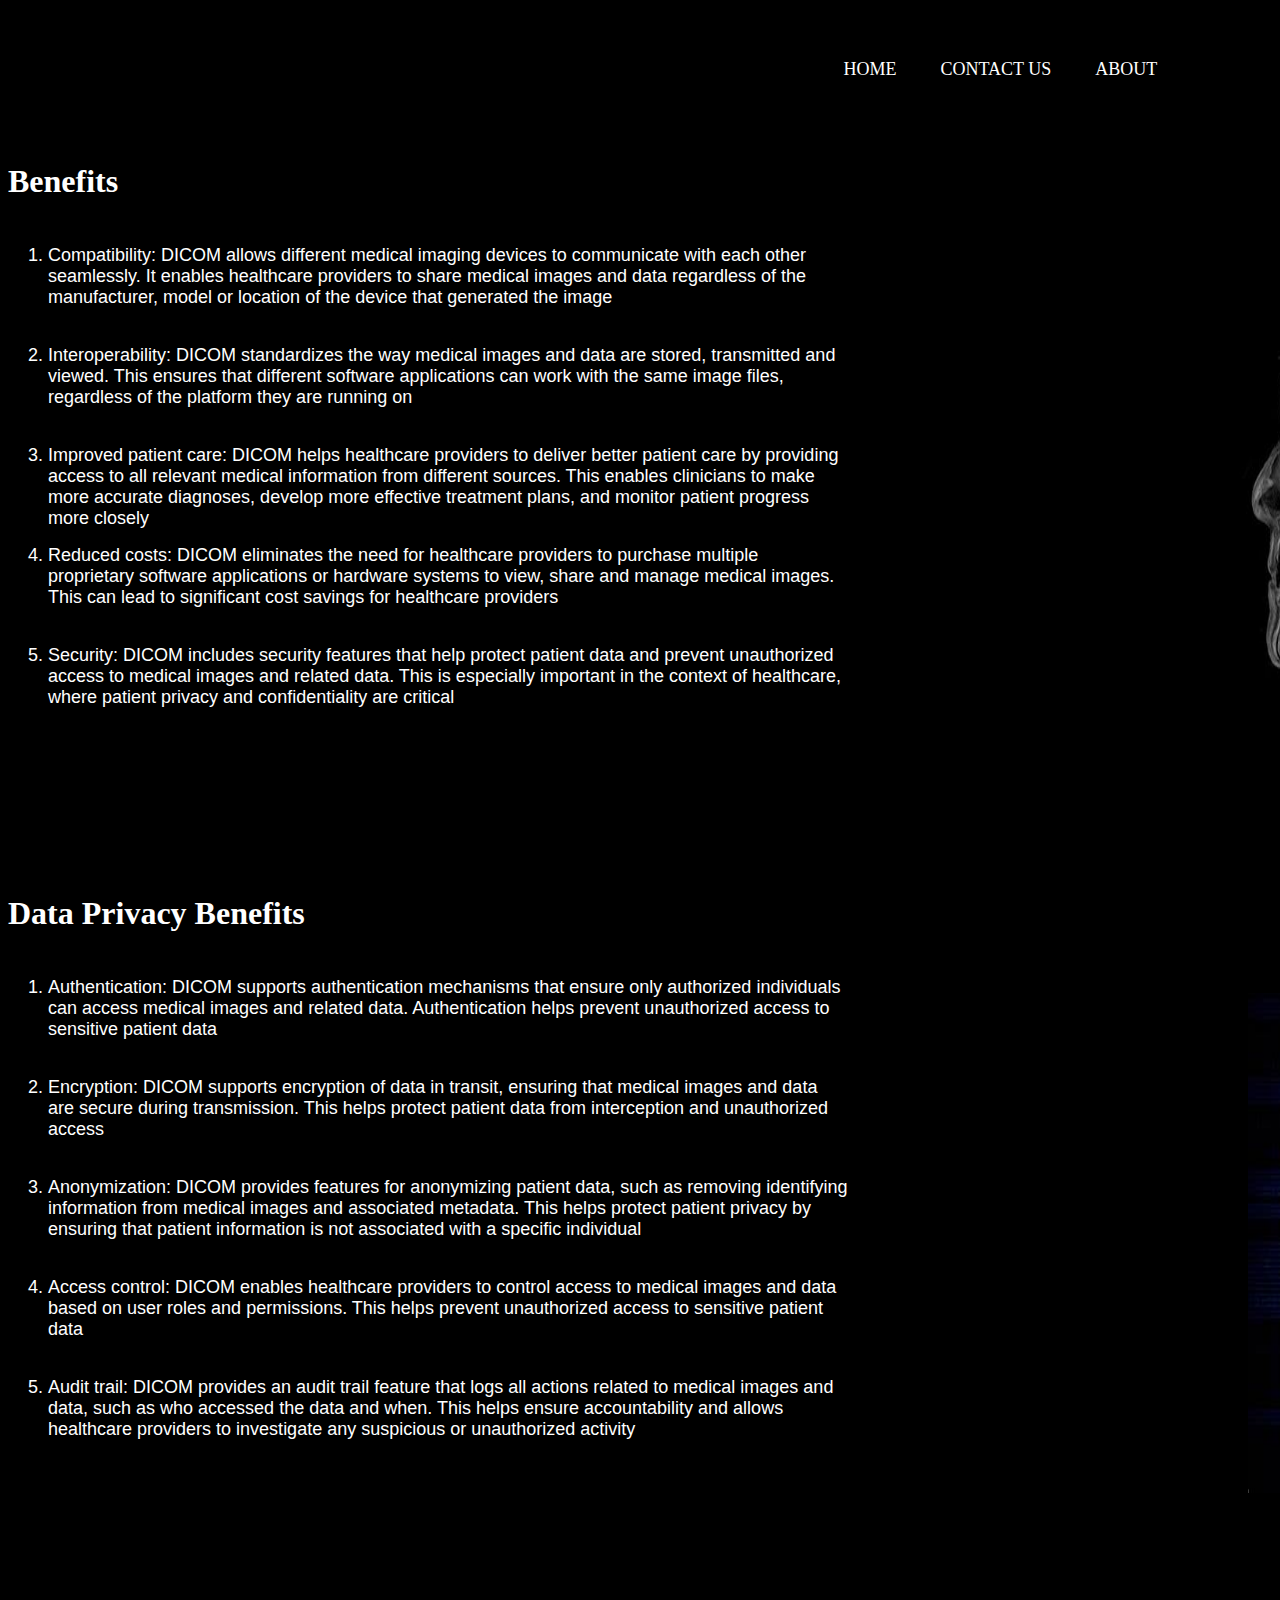
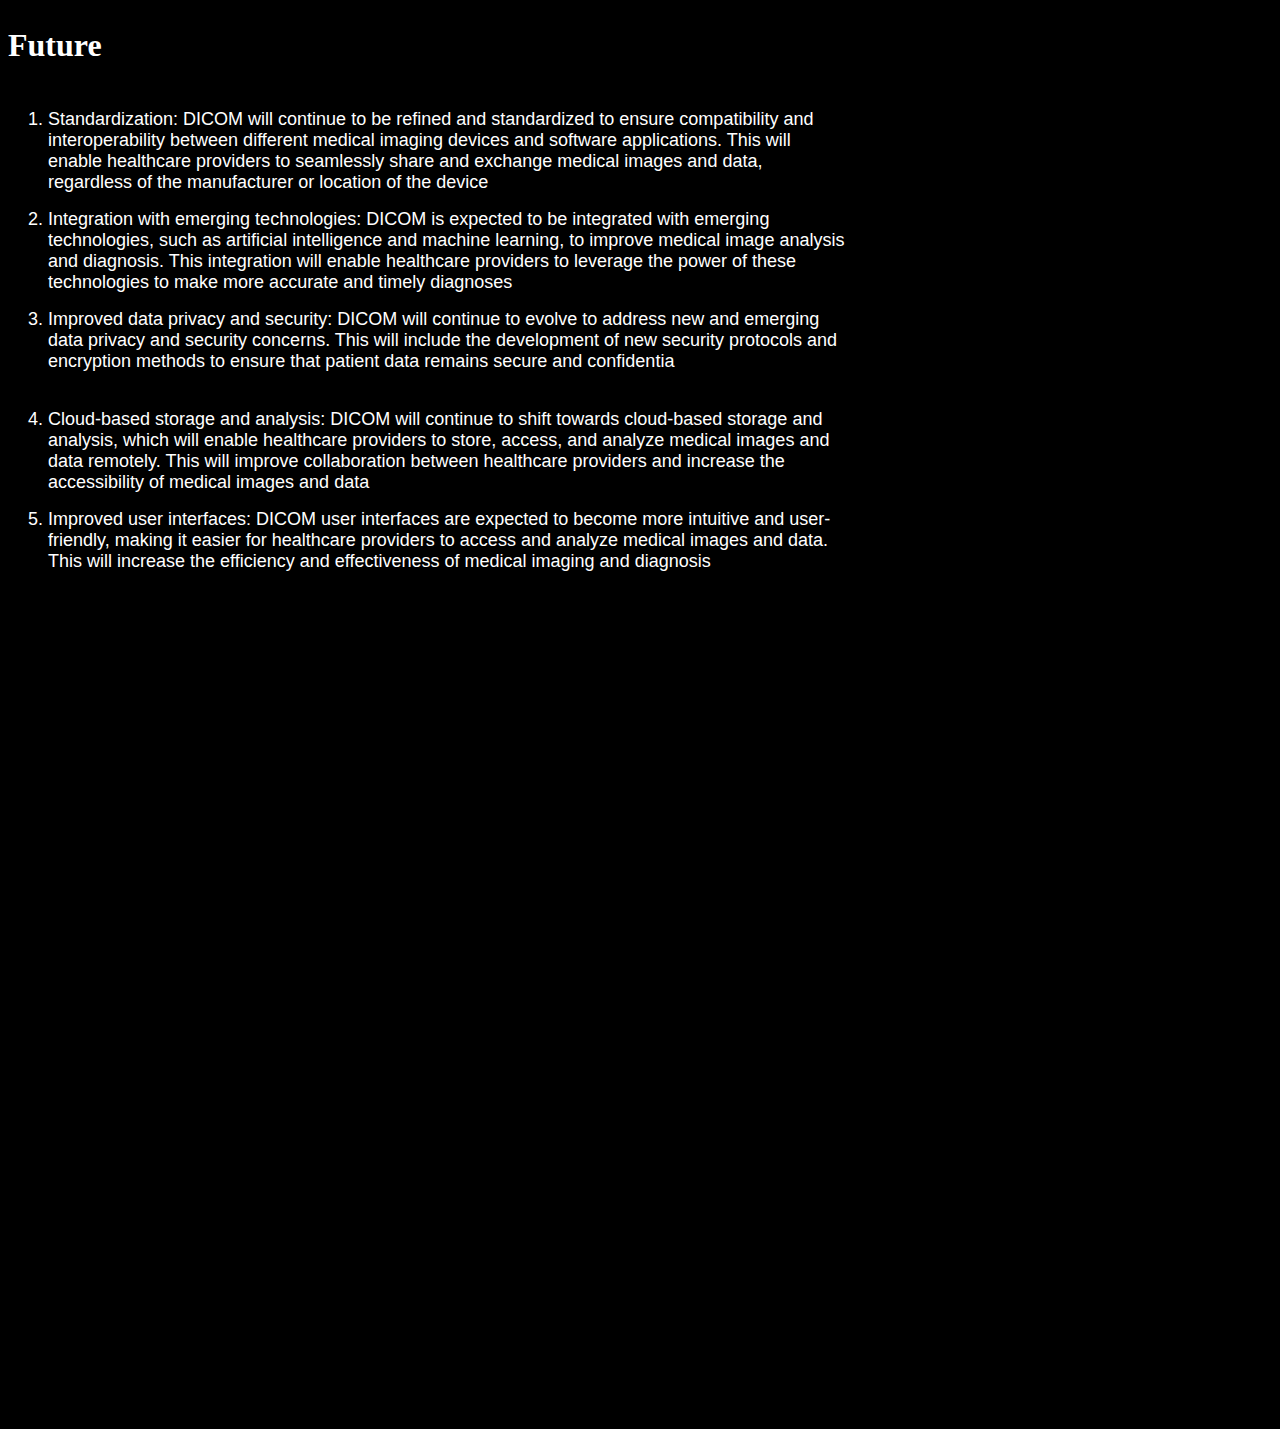
==== Pages/Benefits & Future.html @ 2c7efaf9 "Added Benefits & Future Part" ====
<!DOCTYPE html>
<html lang="en">
<head>
    <link rel="stylesheet" type="text/css" href="../Styles/DICOM Benefits CSS.css">
    <meta charset="UTF-8">
    <meta http-equiv="X-UA-Compatible" content="IE=edge">
    <meta name="viewport" content="width=device-width, initial-scale=1.0">
    <meta name="description"content="
DICOM (Digital Imaging and Communications in Medicine) is a standard for managing medical images and related data used in healthcare. This page includes some of the benefits of using DICOM and It's expected Future">
    <title>DICOM Benefits & The Future</title>
</head>
<body>
    <div class="navbar">
      <ul>
           <li><a href="../Pages/index.html">HOME</a></li>
           <li><a href="">Contact Us</a></li>
           <li><a href="">ABOUT</a></li>
      </ul>
    </div>
<div class="Container">
    <p class="Heading">Benefits</p>
    <ol>
        <li class="Content">Compatibility: DICOM allows different medical imaging devices to communicate with each other seamlessly. It enables healthcare providers to share medical images and data regardless of the manufacturer, model or location of the device that generated the image</li>
        <li class="Content">Interoperability: DICOM standardizes the way medical images and data are stored, transmitted and viewed. This ensures that different software applications can work with the same image files, regardless of the platform they are running on</li>
        <li class="Content">Improved patient care: DICOM helps healthcare providers to deliver better patient care by providing access to all relevant medical information from different sources. This enables clinicians to make more accurate diagnoses, develop more effective treatment plans, and monitor patient progress more closely</li>
        <li class="Content">Reduced costs: DICOM eliminates the need for healthcare providers to purchase multiple proprietary software applications or hardware systems to view, share and manage medical images. This can lead to significant cost savings for healthcare providers</li>
        <li class="Content">Security: DICOM includes security features that help protect patient data and prevent unauthorized access to medical images and related data. This is especially important in the context of healthcare, where patient privacy and confidentiality are critical</li>
    </ol>
    <img src="../Images/Benefits Background.jpg" id="Image1">
</div>
<div class="Container">
    <p class="Heading">Data Privacy Benefits</p>
    <ol>
        <li class="Content">Authentication: DICOM supports authentication mechanisms that ensure only authorized individuals can access medical images and related data. Authentication helps prevent unauthorized access to sensitive patient data</li>
        <li class="Content">Encryption: DICOM supports encryption of data in transit, ensuring that medical images and data are secure during transmission. This helps protect patient data from interception and unauthorized access</li>
        <li class="Content">Anonymization: DICOM provides features for anonymizing patient data, such as removing identifying information from medical images and associated metadata. This helps protect patient privacy by ensuring that patient information is not associated with a specific individual</li>
        <li class="Content">Access control: DICOM enables healthcare providers to control access to medical images and data based on user roles and permissions. This helps prevent unauthorized access to sensitive patient data</li>
        <li class="Content">Audit trail: DICOM provides an audit trail feature that logs all actions related to medical images and data, such as who accessed the data and when. This helps ensure accountability and allows healthcare providers to investigate any suspicious or unauthorized activity</li>
    </ol>
    <img src="../Images/Data Privacy 3.jpg" id="Image2">
</div>
<div class="Container">
    <p class="Heading">Future</p>
    <ol>
        <li class="Content">Standardization: DICOM will continue to be refined and standardized to ensure compatibility and interoperability between different medical imaging devices and software applications. This will enable healthcare providers to seamlessly share and exchange medical images and data, regardless of the manufacturer or location of the device</li>
        <li class="Content">Integration with emerging technologies: DICOM is expected to be integrated with emerging technologies, such as artificial intelligence and machine learning, to improve medical image analysis and diagnosis. This integration will enable healthcare providers to leverage the power of these technologies to make more accurate and timely diagnoses</li>
        <li class="Content">Improved data privacy and security: DICOM will continue to evolve to address new and emerging data privacy and security concerns. This will include the development of new security protocols and encryption methods to ensure that patient data remains secure and confidentia</li>
        <li class="Content">Cloud-based storage and analysis: DICOM will continue to shift towards cloud-based storage and analysis, which will enable healthcare providers to store, access, and analyze medical images and data remotely. This will improve collaboration between healthcare providers and increase the accessibility of medical images and data</li>
        <li class="Content">Improved user interfaces: DICOM user interfaces are expected to become more intuitive and user-friendly, making it easier for healthcare providers to access and analyze medical images and data. This will increase the efficiency and effectiveness of medical imaging and diagnosis</li>
    </ol>
    <img src="../Images/Future 2.jpg" id="Image3">
</div>




    
</body>
</html>
---- Styles/DICOM Benefits CSS.css ----
body{
    background-color: black;
    color: white;
    font-family: 'Times New Roman';
}
.navbar{
    width:85%;
    margin: auto;
    padding: 35px 0;
    display: flex;
    align-items: center;
    justify-content: flex-end;
}
.navbar ul li{
list-style: none;
display: inline-block;
margin: 0 20px;
position: relative;
font-size: large;
}
.navbar ul li a{
    text-decoration: none;
    color: white;
    text-transform: uppercase;
}
.navbar ul li::after{
    content: '';
    height: 3px;
    width: 0;
    background: white;
    position: absolute;
    left: 0;
    bottom: -10px;
    transition: 0.5s;
}
.navbar ul li:hover:after{
    width: 100%;
}
.Container{
    flex-direction: column;
    justify-content: flex-start;
    height: 700px;
}
.Heading{
    text-align: left;
    font-size: xx-large;
    font-weight: bold;
    height: 50px;
}
.Content{
   font-size: large;
   font-family: Arial;
   justify-content: flex-start;
   width:800px;
   height: 100px;
}
#Image1{
    width: 550px;
    height: 600px;
    position: relative;top: -600px;left:1200px;
}
#Image2{
    width: 450px;
    height: 500px;
    position: relative;top: -500px;left:1240px;
}
#Image3{
    width: 550px;
    height: 800px;
    position: relative;top: -600px;left:1240px;
}
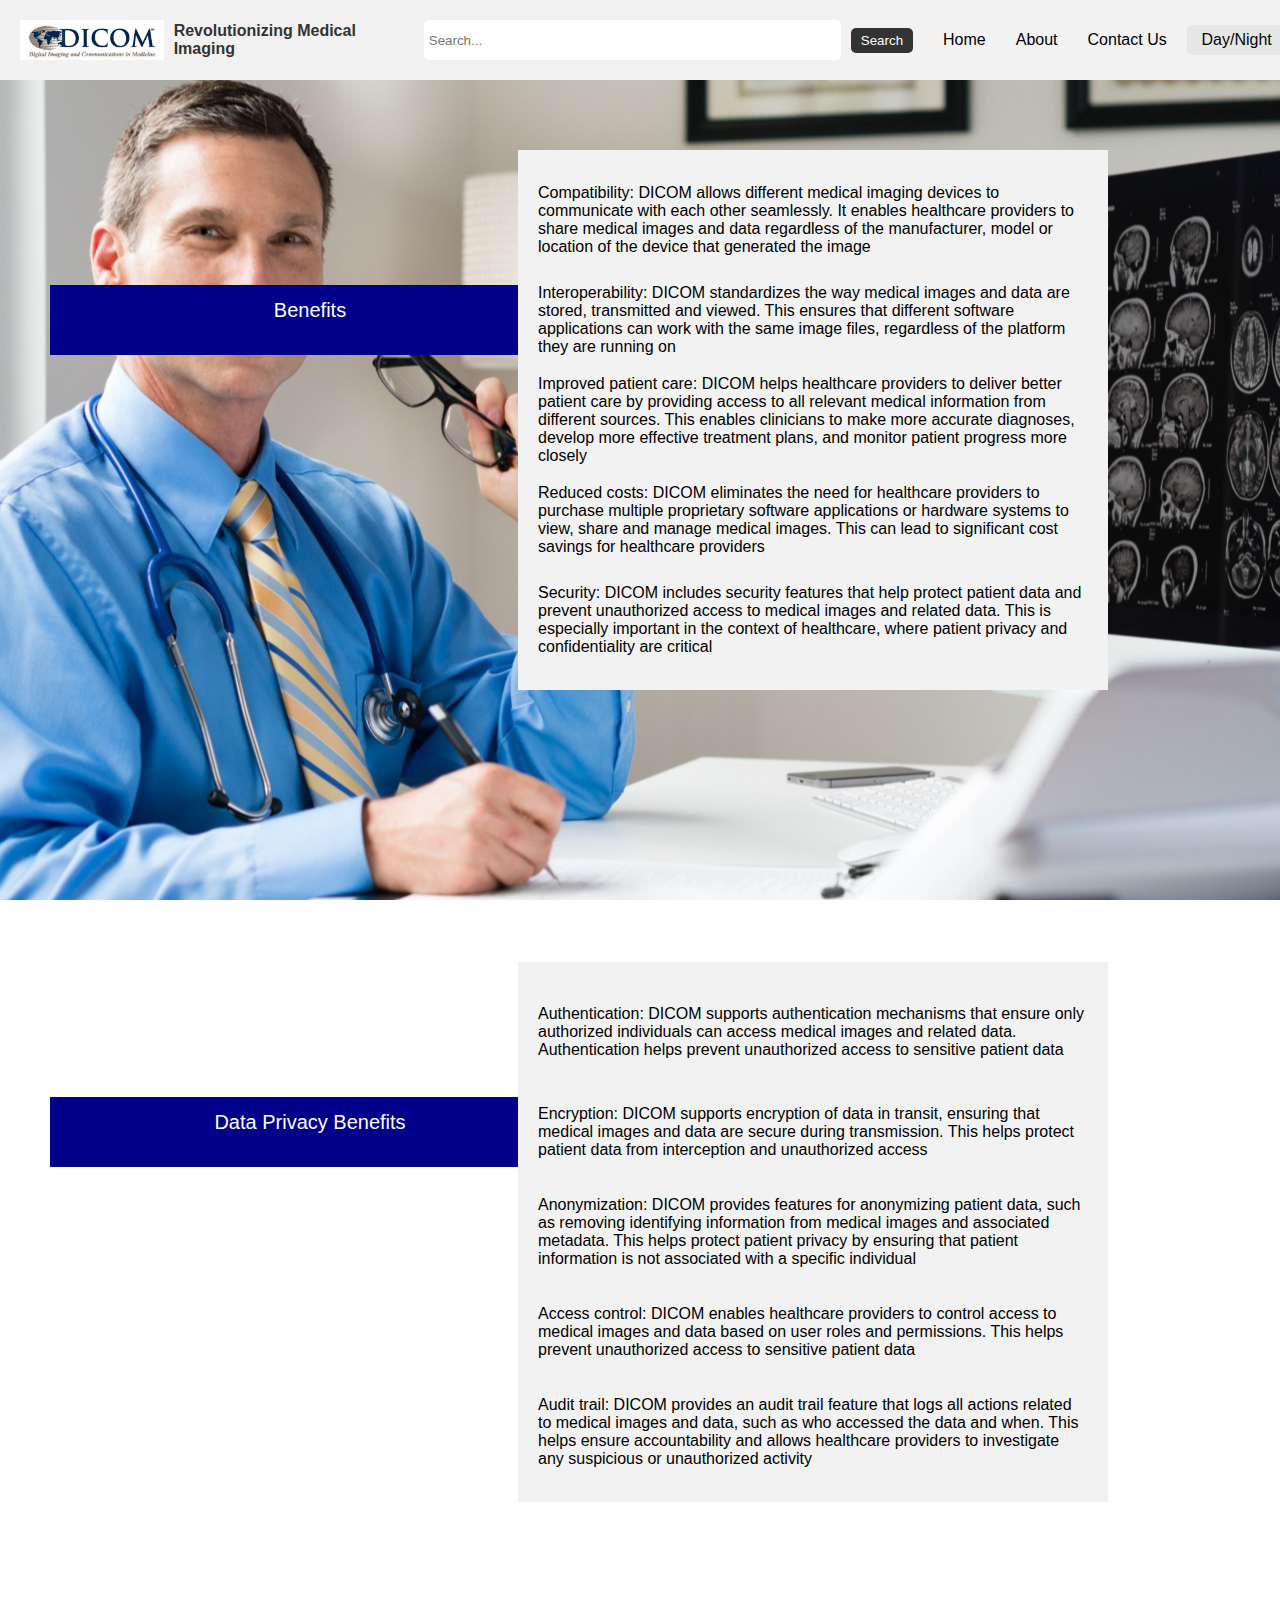
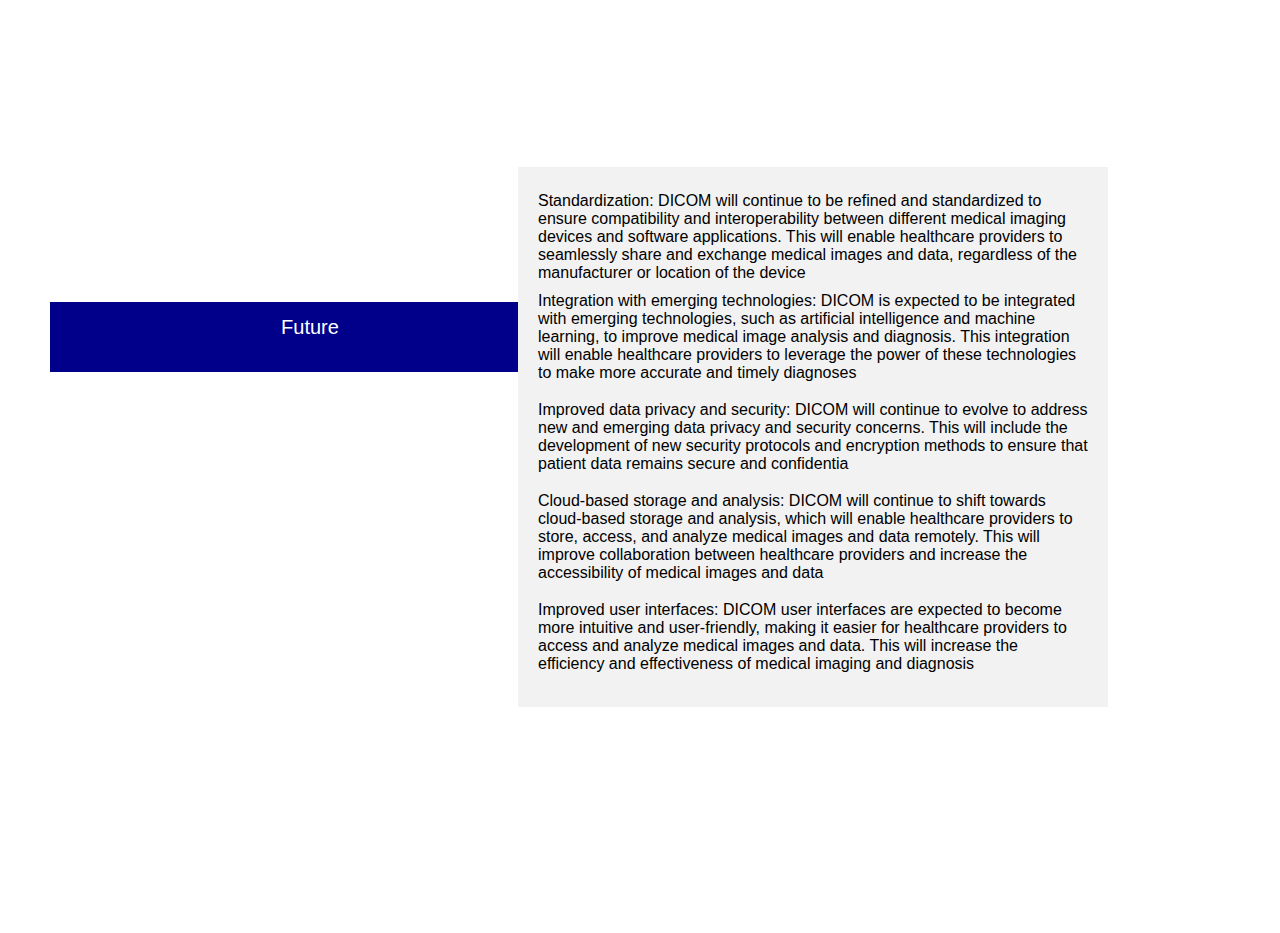
==== commit a86d3731: "Changed the Benefits % Future Style" ====
--- a/Pages/Benefits & Future.html
+++ b/Pages/Benefits & Future.html
@@ -1,7 +1,9 @@
 <!DOCTYPE html>
 <html lang="en">
 <head>
-    <link rel="stylesheet" type="text/css" href="../Styles/DICOM Benefits CSS.css">
+    <link rel="stylesheet" type="text/css" href="../Styles/DICOM Benefits & Future CSS.css">
+    <link id="stylesheet" rel="stylesheet" href="../Styles/day.css">
+    <script src="../Scripts/jas.js"></script>
     <meta charset="UTF-8">
     <meta http-equiv="X-UA-Compatible" content="IE=edge">
     <meta name="viewport" content="width=device-width, initial-scale=1.0">
@@ -9,47 +11,70 @@
 DICOM (Digital Imaging and Communications in Medicine) is a standard for managing medical images and related data used in healthcare. This page includes some of the benefits of using DICOM and It's expected Future">
     <title>DICOM Benefits & The Future</title>
 </head>
+<header class="top-header">
+    <div class="logo-container">
+        <img src="../Images/image-10.png" alt="Logo">
+        <h4 id="txt2s">
+            Revolutionizing Medical Imaging</h4>
+    </div>
+    <div class="search-container">
+        <input type="text" placeholder="Search...">
+        <button type="submit">Search</button>
+    </div>
+    <div class="auth-container">
+        <a href="../Pages/index.html">Home</a>
+        <a href="#">About</a>
+        <a href="#">Contact Us</a>
+
+        <button id="toggle-theme" onclick="toggleMode()">Day/Night</button>
+    </div>
+</header>
 <body>
-    <div class="navbar">
-      <ul>
-           <li><a href="../Pages/index.html">HOME</a></li>
-           <li><a href="">Contact Us</a></li>
-           <li><a href="">ABOUT</a></li>
-      </ul>
+
+<section class="section1">
+    <div class="Heading">
+        <p >Benefits</p>
     </div>
-<div class="Container">
-    <p class="Heading">Benefits</p>
-    <ol>
-        <li class="Content">Compatibility: DICOM allows different medical imaging devices to communicate with each other seamlessly. It enables healthcare providers to share medical images and data regardless of the manufacturer, model or location of the device that generated the image</li>
-        <li class="Content">Interoperability: DICOM standardizes the way medical images and data are stored, transmitted and viewed. This ensures that different software applications can work with the same image files, regardless of the platform they are running on</li>
-        <li class="Content">Improved patient care: DICOM helps healthcare providers to deliver better patient care by providing access to all relevant medical information from different sources. This enables clinicians to make more accurate diagnoses, develop more effective treatment plans, and monitor patient progress more closely</li>
-        <li class="Content">Reduced costs: DICOM eliminates the need for healthcare providers to purchase multiple proprietary software applications or hardware systems to view, share and manage medical images. This can lead to significant cost savings for healthcare providers</li>
-        <li class="Content">Security: DICOM includes security features that help protect patient data and prevent unauthorized access to medical images and related data. This is especially important in the context of healthcare, where patient privacy and confidentiality are critical</li>
+
+    <ol class = "Lists">
+        <li>Compatibility: DICOM allows different medical imaging devices to communicate with each other seamlessly. It enables healthcare providers to share medical images and data regardless of the manufacturer, model or location of the device that generated the image</li>
+        <li>Interoperability: DICOM standardizes the way medical images and data are stored, transmitted and viewed. This ensures that different software applications can work with the same image files, regardless of the platform they are running on</li>
+        <li>Improved patient care: DICOM helps healthcare providers to deliver better patient care by providing access to all relevant medical information from different sources. This enables clinicians to make more accurate diagnoses, develop more effective treatment plans, and monitor patient progress more closely</li>
+        <li>Reduced costs: DICOM eliminates the need for healthcare providers to purchase multiple proprietary software applications or hardware systems to view, share and manage medical images. This can lead to significant cost savings for healthcare providers</li>
+        <li>Security: DICOM includes security features that help protect patient data and prevent unauthorized access to medical images and related data. This is especially important in the context of healthcare, where patient privacy and confidentiality are critical</li>
     </ol>
     <img src="../Images/Benefits Background.jpg" id="Image1">
-</div>
-<div class="Container">
-    <p class="Heading">Data Privacy Benefits</p>
-    <ol>
-        <li class="Content">Authentication: DICOM supports authentication mechanisms that ensure only authorized individuals can access medical images and related data. Authentication helps prevent unauthorized access to sensitive patient data</li>
-        <li class="Content">Encryption: DICOM supports encryption of data in transit, ensuring that medical images and data are secure during transmission. This helps protect patient data from interception and unauthorized access</li>
-        <li class="Content">Anonymization: DICOM provides features for anonymizing patient data, such as removing identifying information from medical images and associated metadata. This helps protect patient privacy by ensuring that patient information is not associated with a specific individual</li>
-        <li class="Content">Access control: DICOM enables healthcare providers to control access to medical images and data based on user roles and permissions. This helps prevent unauthorized access to sensitive patient data</li>
-        <li class="Content">Audit trail: DICOM provides an audit trail feature that logs all actions related to medical images and data, such as who accessed the data and when. This helps ensure accountability and allows healthcare providers to investigate any suspicious or unauthorized activity</li>
+</section>
+<section class="section1">
+    <div class="Heading">
+        <p>Data Privacy Benefits</p>
+    </div>
+ 
+    <ol class = "Lists">
+        <li>Authentication: DICOM supports authentication mechanisms that ensure only authorized individuals can access medical images and related data. Authentication helps prevent unauthorized access to sensitive patient data</li>
+        <li>Encryption: DICOM supports encryption of data in transit, ensuring that medical images and data are secure during transmission. This helps protect patient data from interception and unauthorized access</li>
+        <li>Anonymization: DICOM provides features for anonymizing patient data, such as removing identifying information from medical images and associated metadata. This helps protect patient privacy by ensuring that patient information is not associated with a specific individual</li>
+        <li>Access control: DICOM enables healthcare providers to control access to medical images and data based on user roles and permissions. This helps prevent unauthorized access to sensitive patient data</li>
+        <li>Audit trail: DICOM provides an audit trail feature that logs all actions related to medical images and data, such as who accessed the data and when. This helps ensure accountability and allows healthcare providers to investigate any suspicious or unauthorized activity</li>
     </ol>
     <img src="../Images/Data Privacy 3.jpg" id="Image2">
-</div>
-<div class="Container">
-    <p class="Heading">Future</p>
-    <ol>
-        <li class="Content">Standardization: DICOM will continue to be refined and standardized to ensure compatibility and interoperability between different medical imaging devices and software applications. This will enable healthcare providers to seamlessly share and exchange medical images and data, regardless of the manufacturer or location of the device</li>
-        <li class="Content">Integration with emerging technologies: DICOM is expected to be integrated with emerging technologies, such as artificial intelligence and machine learning, to improve medical image analysis and diagnosis. This integration will enable healthcare providers to leverage the power of these technologies to make more accurate and timely diagnoses</li>
-        <li class="Content">Improved data privacy and security: DICOM will continue to evolve to address new and emerging data privacy and security concerns. This will include the development of new security protocols and encryption methods to ensure that patient data remains secure and confidentia</li>
-        <li class="Content">Cloud-based storage and analysis: DICOM will continue to shift towards cloud-based storage and analysis, which will enable healthcare providers to store, access, and analyze medical images and data remotely. This will improve collaboration between healthcare providers and increase the accessibility of medical images and data</li>
-        <li class="Content">Improved user interfaces: DICOM user interfaces are expected to become more intuitive and user-friendly, making it easier for healthcare providers to access and analyze medical images and data. This will increase the efficiency and effectiveness of medical imaging and diagnosis</li>
+
+</section>
+<section class="section1">
+    <div class="Heading">
+        <p>Future</p>
+    </div>
+
+    <ol class = "Lists">
+        <li>Standardization: DICOM will continue to be refined and standardized to ensure compatibility and interoperability between different medical imaging devices and software applications. This will enable healthcare providers to seamlessly share and exchange medical images and data, regardless of the manufacturer or location of the device</li>
+        <li>Integration with emerging technologies: DICOM is expected to be integrated with emerging technologies, such as artificial intelligence and machine learning, to improve medical image analysis and diagnosis. This integration will enable healthcare providers to leverage the power of these technologies to make more accurate and timely diagnoses</li>
+        <li>Improved data privacy and security: DICOM will continue to evolve to address new and emerging data privacy and security concerns. This will include the development of new security protocols and encryption methods to ensure that patient data remains secure and confidentia</li>
+        <li>Cloud-based storage and analysis: DICOM will continue to shift towards cloud-based storage and analysis, which will enable healthcare providers to store, access, and analyze medical images and data remotely. This will improve collaboration between healthcare providers and increase the accessibility of medical images and data</li>
+        <li>Improved user interfaces: DICOM user interfaces are expected to become more intuitive and user-friendly, making it easier for healthcare providers to access and analyze medical images and data. This will increase the efficiency and effectiveness of medical imaging and diagnosis</li>
     </ol>
     <img src="../Images/Future 2.jpg" id="Image3">
-</div>
+
+</section>
 
 
 
--- a/Styles/DICOM Benefits & Future CSS.css
+++ b/Styles/DICOM Benefits & Future CSS.css
@@ -0,0 +1,145 @@
+*{
+    padding: 5px
+}
+body{
+    background-image: url(../Images/Doctor-at-office.jpg);
+    background-repeat: repeat;
+    background-attachment: fixed;
+    background-position: center;
+    color: black;
+    font-family: 'Times New Roman';
+    backface-visibility: visible;
+    padding-top: 100px;
+}
+/*.navbar{
+    width:85%;
+    margin: auto;
+    padding: 35px 0;
+    display: flex;
+    align-items: center;
+    justify-content: flex-end;
+}
+.navbar ul li{
+list-style: none;
+display: inline-block;
+margin: 0 20px;
+position: relative;
+font-size: large;
+}
+.navbar ul li a{
+    text-decoration: none;
+    color: white;
+    text-transform: uppercase;
+}
+.navbar ul li::after{
+    content: '';
+    height: 3px;
+    width: 0;
+    background: white;
+    position: absolute;
+    left: 0;
+    bottom: -10px;
+    transition: 0.5s;
+}
+.navbar ul li:hover:after{
+    width: 100%;
+}
+.Container{
+    flex-direction: column;
+    justify-content: flex-start;
+    height: 700px;
+}
+.Heading{
+    text-align: left;
+    font-size: xx-large;
+    font-weight: bold;
+    height: 50px;
+}
+.Content{
+   font-size: large;
+   font-family: Arial;
+   justify-content: flex-start;
+   width:800px;
+   height: 100px;
+}*/
+
+
+.Heading {
+    padding: 10px;
+    font-size: 50px;
+    width:500px;
+    height: 50px;
+    position:relative;top: -100px;
+}
+  
+  /* Style for the ordered lists */
+  .Lists {
+    padding: 20px;
+    font-size: 16px;
+    position: relative;left: -122px;
+}
+
+  /* Style for the list items */
+  .Lists li {
+    display: flex;
+    flex-wrap: wrap;
+    align-items: center;
+    width: 550px;
+    height: 100px;
+}
+  
+  /* Style for the list item image */
+  .Lists li img {
+    margin-left: auto;
+    margin-right: 20px;
+    max-width: 50%;
+}
+  
+  /* Style for the paragraph elements */
+  p {
+    text-align: center;
+    font-size: 20px;
+    line-height: 1.5;
+}
+ 
+
+  /* Apply a common style to all sections */
+.section1,.section2,.section3 {
+    display: flex;
+    flex-direction: row;
+    justify-content: space-between;
+    align-items: center;
+    padding: 50px;
+    color: color;
+    flex-wrap: wrap;
+
+}
+  /* Align the text to the left */
+  .section3 p {
+    text-align: center;
+    max-width: 50%;
+    color: aliceblue;
+}
+  
+  
+#Image1{
+    width: 25%;
+    height: 30%;
+    position: relative;right: 1284px;top:65px;
+    padding: 0px;
+    margin: 0px;
+}
+#Image2{
+    width: 25%;
+    height: 30%;
+    position: relative;right: 1284px;top:60px;
+    padding: 0px;
+    margin: 0px;
+}
+#Image3{
+    width: 25%;
+    height: 30%;
+    position: relative;right: 1284px;top:60px;
+    padding: 0px;
+    margin: 0px;
+} 
--- a/Styles/day.css
+++ b/Styles/day.css
@@ -0,0 +1,145 @@
+* {
+    margin: 0;
+    padding: 0;
+    font-family: sans-serif;
+}
+
+.top-header {
+    background-color: #f2f2f2;
+    color: #333;
+    height: 80px;
+    display: flex;
+    justify-content: space-between;
+    align-items: center;
+    position: fixed;
+    top: 0;
+    left: 0;
+    width: 100%;
+    padding: 0 20px;
+    z-index: 1;
+}
+
+.logo-container {
+    display: flex;
+    align-items: center;
+    margin-right: 20px;
+}
+
+.logo-container img {
+    height: 40px;
+    margin-right: 10px;
+}
+
+.logo-container h1 {
+    font-size: 24px;
+}
+
+.search-container {
+    display: flex;
+    align-items: center;
+    width: 40%;
+    margin-right: 20px;
+}
+
+.search-container input[type="text"] {
+    width: 100%;
+    height: 30px;
+    padding: 5px;
+    border: none;
+    border-radius: 5px;
+}
+
+.search-container button[type="submit"] {
+    background-color: #333;
+    color: #fff;
+    border: none;
+    border-radius: 5px;
+    padding: 5px 10px;
+    margin-left: 10px;
+    cursor: pointer;
+}
+
+.auth-container {
+    display: flex;
+    align-items: center;
+    width: 30%;
+}
+
+.auth-container a {
+    text-decoration: none;
+    color: #000;
+    font-size: 16px;
+    display: inline-block;
+    padding: 5px 10px;
+    border-radius: 5px;
+    margin-right: 10px;
+}
+
+.auth-container a:hover {
+    color: #333;
+    background-color: #3f4143;
+    box-shadow: none;
+    color: white;
+}
+
+
+
+#txt2{
+    color: #000;
+    font-size: 20px;
+    text-shadow: 2px 2px rgb(131, 124, 124);
+    margin-bottom: 20px;
+}
+
+
+#toggle-theme {
+    display: flex;
+    border: none;
+    outline: none;
+    padding: 10px;
+    border-radius: 5px;
+    color: #050505;
+    cursor: pointer;
+    transition: background-color 0.5s;
+    width: 100px;
+    height: 30px;
+    font-size: medium;
+    background-color: #e6e7e7;
+    align-items: center;
+    text-align: center;
+    justify-content: center;
+    }
+      
+  
+  #toggle-theme:hover {
+    background-color:#3f4143 ;
+    color: #ffffff;
+}
+  .timeline-content{
+    color: rgb(3, 3, 3);
+    background: #fdfdfd;
+  }
+
+  #txt{
+    color: #f2f2f2;
+  }
+  .lists
+  {
+    background-color: #f2f2f2;
+  }
+  .Lists{
+    background-color:#f2f2f2
+  }
+  .heading
+  {
+    background-color: #4CAF50;
+    color: white;
+  }
+  .Heading{
+    background-color:darkblue;
+color: white;
+  }
+  .Lists{
+    background-color: #f2f2f2;
+  }
+  